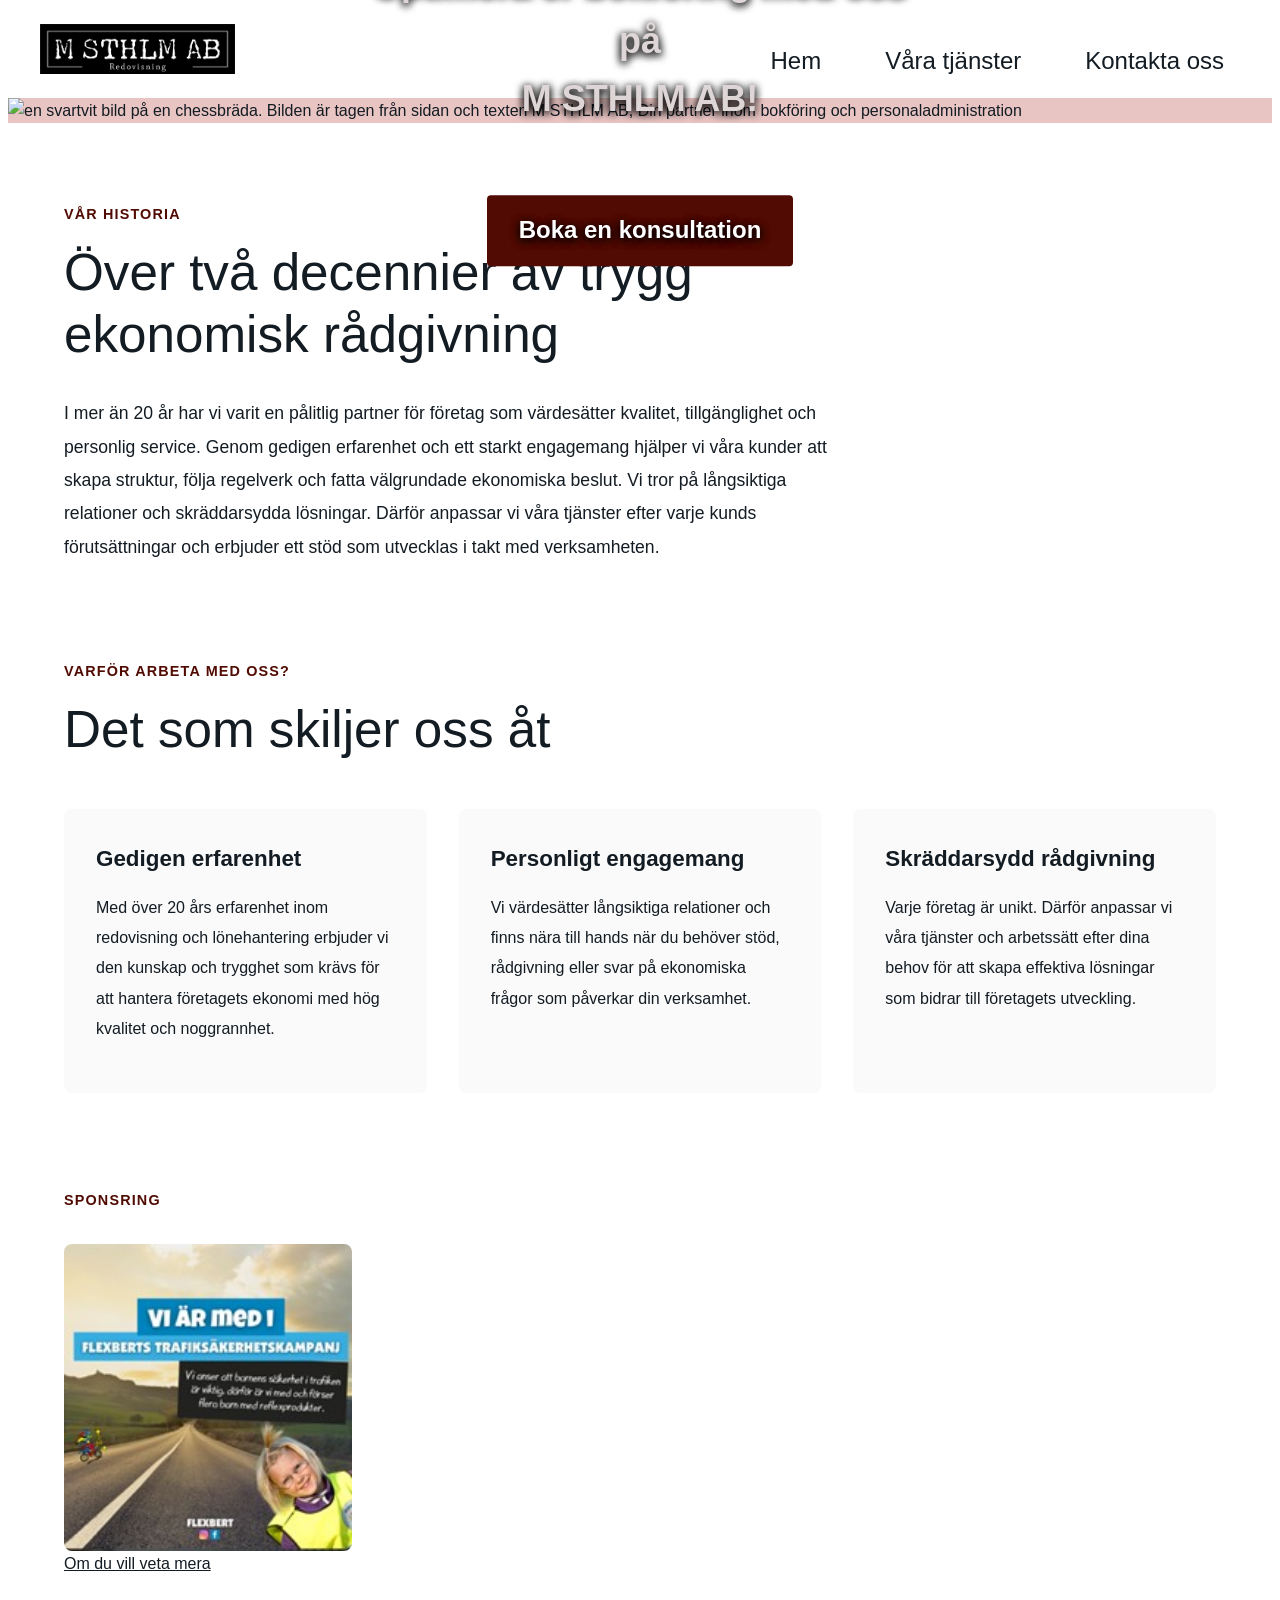
==== index.html @ cb6189c3 "Made all pages and style" ====
<!doctype html>
<html lang="sv">
  <head>
    <meta charset="UTF-8" />
    <meta name="viewport" content="width=device-width, initial-scale=1.0" />
    <link rel="icon" href="./image/logga.png" />
    <title>M STHLM AB - Redovisning</title>
    <link rel="stylesheet" href="styles/style.css" />

    <!-- startsida SEO -->
    <link rel="canonical" href="https://msthlm.se/" src="./image/logga.png" />
    <meta
      name="description"
      content="M STHLM AB din partner inom Redovisning."
    />

    <!-- delning och metadata -->
    <meta
      property="og:title"
      content="M STHLM AB Redovisning – Redovisningbyrå"
    />
    <meta
      property="og:description"
      content="Löpandebokföring, momsrapport, årsredovinsning, skattedeklaration, personaladministration"
    />
    <meta property="og:image" content="https://sthlm.se/image/Home.jpg" />
    <meta property="og:url" content="https://sthlm.se/" />
    <meta property="og:locale" content="sv_SE" />

    <!-- strukturerad data -->
    <script type="application/ld+json">
      {
        "@context": "https://schema.org",
        "@type": "Redovisningbyrå",
        "name": "M STHLM AB Redovisning",
        "url": "https://msthlm.se/",
        "image": "https://msthlm.se/image/logga.png",
        "telephone": "+46704302399",
        "address": { "@type": "PostalAddress", "addressCountry": "SE" }
      }
    </script>
  </head>
  <body>
    <header>
      <a href="index.html"
        ><img
          src="image/logga.png"
          alt="Svart bakgrund med vittext som säger M STHLM AB Redovisning"
      /></a>
      <input type="checkbox" id="menu-toggle" />
      <label for="menu-toggle" class="menu-icon">&#9776;</label>
      <nav class="menu">
        <ul>
          <li><a href="index.html"> Hem </a></li>
          <li><a href="service.html"> Våra tjänster </a></li>

          <li>
            <a href="kontakt.html" class="inline-block font-bold"
              >Kontakta oss</a
            >
          </li>
        </ul>
      </nav>
    </header>
    <main>
      <img
        src="image/Home.jpg"
        alt="en svartvit bild på en chessbräda. Bilden är tagen från sidan och texten M STHLM AB, Din partner inom bokföring och personaladministration"
        class="opacity-70"
      />
      <article class="hero-text">
        <h1>
          Optimera er bokföring med oss på <br />
          M STHLM AB!
        </h1>
        <br />
        <a href="kontakt.html" class="hero-button"> Boka en konsultation </a>
      </article>
    </main>

    <section class="main-sections">
      <section class="about">
        <h2>Vår historia</h2>

        <h3>Över två decennier av trygg ekonomisk rådgivning</h3>

        <p>
          I mer än 20 år har vi varit en pålitlig partner för företag som
          värdesätter kvalitet, tillgänglighet och personlig service. Genom
          gedigen erfarenhet och ett starkt engagemang hjälper vi våra kunder
          att skapa struktur, följa regelverk och fatta välgrundade ekonomiska
          beslut. Vi tror på långsiktiga relationer och skräddarsydda lösningar.
          Därför anpassar vi våra tjänster efter varje kunds förutsättningar och
          erbjuder ett stöd som utvecklas i takt med verksamheten.
        </p>
      </section>

      <section class="strengths">
        <h2>Varför arbeta med oss?</h2>

        <h3>Det som skiljer oss åt</h3>

        <div class="strengths-grid">
          <article>
            <h4>Gedigen erfarenhet</h4>

            <p>
              Med över 20 års erfarenhet inom redovisning och lönehantering
              erbjuder vi den kunskap och trygghet som krävs för att hantera
              företagets ekonomi med hög kvalitet och noggrannhet.
            </p>
          </article>

          <article>
            <h4>Personligt engagemang</h4>

            <p>
              Vi värdesätter långsiktiga relationer och finns nära till hands
              när du behöver stöd, rådgivning eller svar på ekonomiska frågor
              som påverkar din verksamhet.
            </p>
          </article>

          <article>
            <h4>Skräddarsydd rådgivning</h4>

            <p>
              Varje företag är unikt. Därför anpassar vi våra tjänster och
              arbetssätt efter dina behov för att skapa effektiva lösningar som
              bidrar till företagets utveckling.
            </p>
          </article>
        </div>
      </section>

      <section class="sponsring">
        <h2>Sponsring</h2>

        <img
          src="./image/FlexBert.jpg"
          alt="Barn och vuxna cyklar tillsammans under en organiserad cykeltur. Bilden förmedlar trygghet, gemenskap och säker cykling för barn i trafikmiljö."
        />
        <a href="https://www.momenta.se/">Om du vill veta mera</a>
      </section>
    </section>
  </body>
</html>
---- styles/style.css ----
@charset "UTF-8";

body {
  font-family: "Arial", sans-serif;
  background-color: #ffffff;
  color: #131b23;
  line-height: 1.6;
}

* {
  box-sizing: border-box;
}

h1,
h2,
h3,
h4 {
  margin-top: 0;
}

img {
  max-width: 100%;
}

/* HEADER OCH NAVIGATION */
header {
  display: flex;
  align-items: center;
  justify-content: space-between;
  padding: 1rem 2rem;
  background-color: #ffffff;
  position: sticky;
  color: #510b02;
  /* BAS-STYLING: display: flex, background, etc. */
  /* Hamburgarikon - visas endast i mobilvy */
  /* Visa menyn när checkboxen är checkad */
  /* Menylänkar */
  /* Desktopvy */
  /* FUNKTIONALITET: meny-logik, ikon-växling */
}
header img {
  height: 50px;
  width: auto;
}
header #menu-toggle {
  display: none;
}
header .menu-icon {
  display: block;
  font-size: 1.8rem;
}
header .menu {
  list-style: none;
  display: none; /* Dölj som standard på mobil */
  flex-direction: column;
  background-color: #000000;
  width: 150px;
  position: absolute; /* Använd absolut position för att falla ner under headern */
  top: 100%;
  right: 0;
  z-index: 10;
  padding: 0;
}
header .menu ul {
  list-style: none;
  padding: 0;
  margin: 0;
}
header #menu-toggle:checked + .menu-icon + .menu {
  display: flex;
}
header .menu a {
  display: block;
  padding: 10px 15px;
  color: #ffffff;
  text-decoration: none;
}
@media screen and (min-width: 768px) {
  header .menu-icon {
    display: none;
  }
  header .menu {
    display: block; /* Visa menyn */
    position: static; /* Återställ position */
    background: #ffffff;
    width: auto;
    max-height: none;
    padding: 0;
  }
  header .menu ul {
    display: flex;
    flex-direction: row;
    justify-content: flex-end;
    align-items: center;
    margin-left: 1.5rem;
  }
  header .menu li {
    margin-left: 3rem;
    font-size: 1.5rem;
  }
  header .menu a {
    padding: 1rem 1rem 0 0;
    color: #131b23;
  }
  header .menu a:hover {
    color: #510b02;
  }
}
header img {
  max-height: 50px;
}

/* MAIN OCH HERO SEKTION */
main {
  position: relative;
  display: block;
  padding: 0;
  background-color: #e8c5c3;
}
main img {
  width: 100%;
  height: 100%;
  display: block;
  max-height: 500px;
  /* -o-object-fit: cover; */
  object-fit: cover;
  opacity: 1;
}

main .hero-text {
  position: absolute;
  top: 50%;
  left: 50%;
  transform: translate(-50%, -50%);
  color: #ded6d6;
  text-align: center;
  font-size: 1.5rem;
  font-weight: bolder;
  padding: 1.5rem 2rem;
  border-radius: 0.6rem;
  max-width: 600px;
  width: 80%;
  text-shadow:
    0 2px 8px rgba(0, 0, 0, 0.65),
    0 2px 8px rgba(0, 0, 0, 0.65),
    0 2px 8px rgba(0, 0, 0, 0.65);
}
.hero-button {
  display: inline-block;
  background-color: #510b02;
  color: #ffffff;
  text-decoration: none;
  padding: 1rem 2rem;
  border-radius: 4px;
  font-weight: 600;
  transition: 0.3s ease;
}

.hero-button:hover {
  background-color: #6e1208;
}

/* MAIN SECTIONS */

.main-sections {
  max-width: 1200px;
  margin: 0 auto;
  padding: 5rem 1.5rem;
}

.main-sections section {
  margin-bottom: 6rem;
}

.main-sections h2 {
  color: #510b02;
  text-transform: uppercase;
  letter-spacing: 0.08em;
  font-size: 0.9rem;
  margin-bottom: 1rem;
}

.main-sections h3 {
  font-size: clamp(2rem, 4vw, 3.5rem);
  font-weight: 400;
  line-height: 1.2;
  max-width: 700px;
  margin-bottom: 2rem;
}

.main-sections p {
  max-width: 800px;
  font-size: 1.1rem;
  line-height: 1.9;
}

/* STYRKOR */

.strengths-grid {
  display: grid;
  gap: 2rem;
  margin-top: 3rem;
}

.strengths-grid article {
  background: #fafafa;
  padding: 2rem;
  border-radius: 8px;
}

.strengths-grid h4 {
  font-size: 1.4rem;
  margin-bottom: 1rem;
  color: #131b23;
}

.strengths-grid p {
  font-size: 1rem;
}

/* SPONSRING */

.sponsring img {
  display: block;
  width: 25%;
  max-width: 900px;
  margin-top: 2rem;
  border-radius: 8px;
}

.sponsring a {
  font-size: 1rem;
  color: #131b23;
}

/* DESKTOP */

@media screen and (min-width: 768px) {
  .strengths-grid {
    grid-template-columns: repeat(3, 1fr);
  }
}
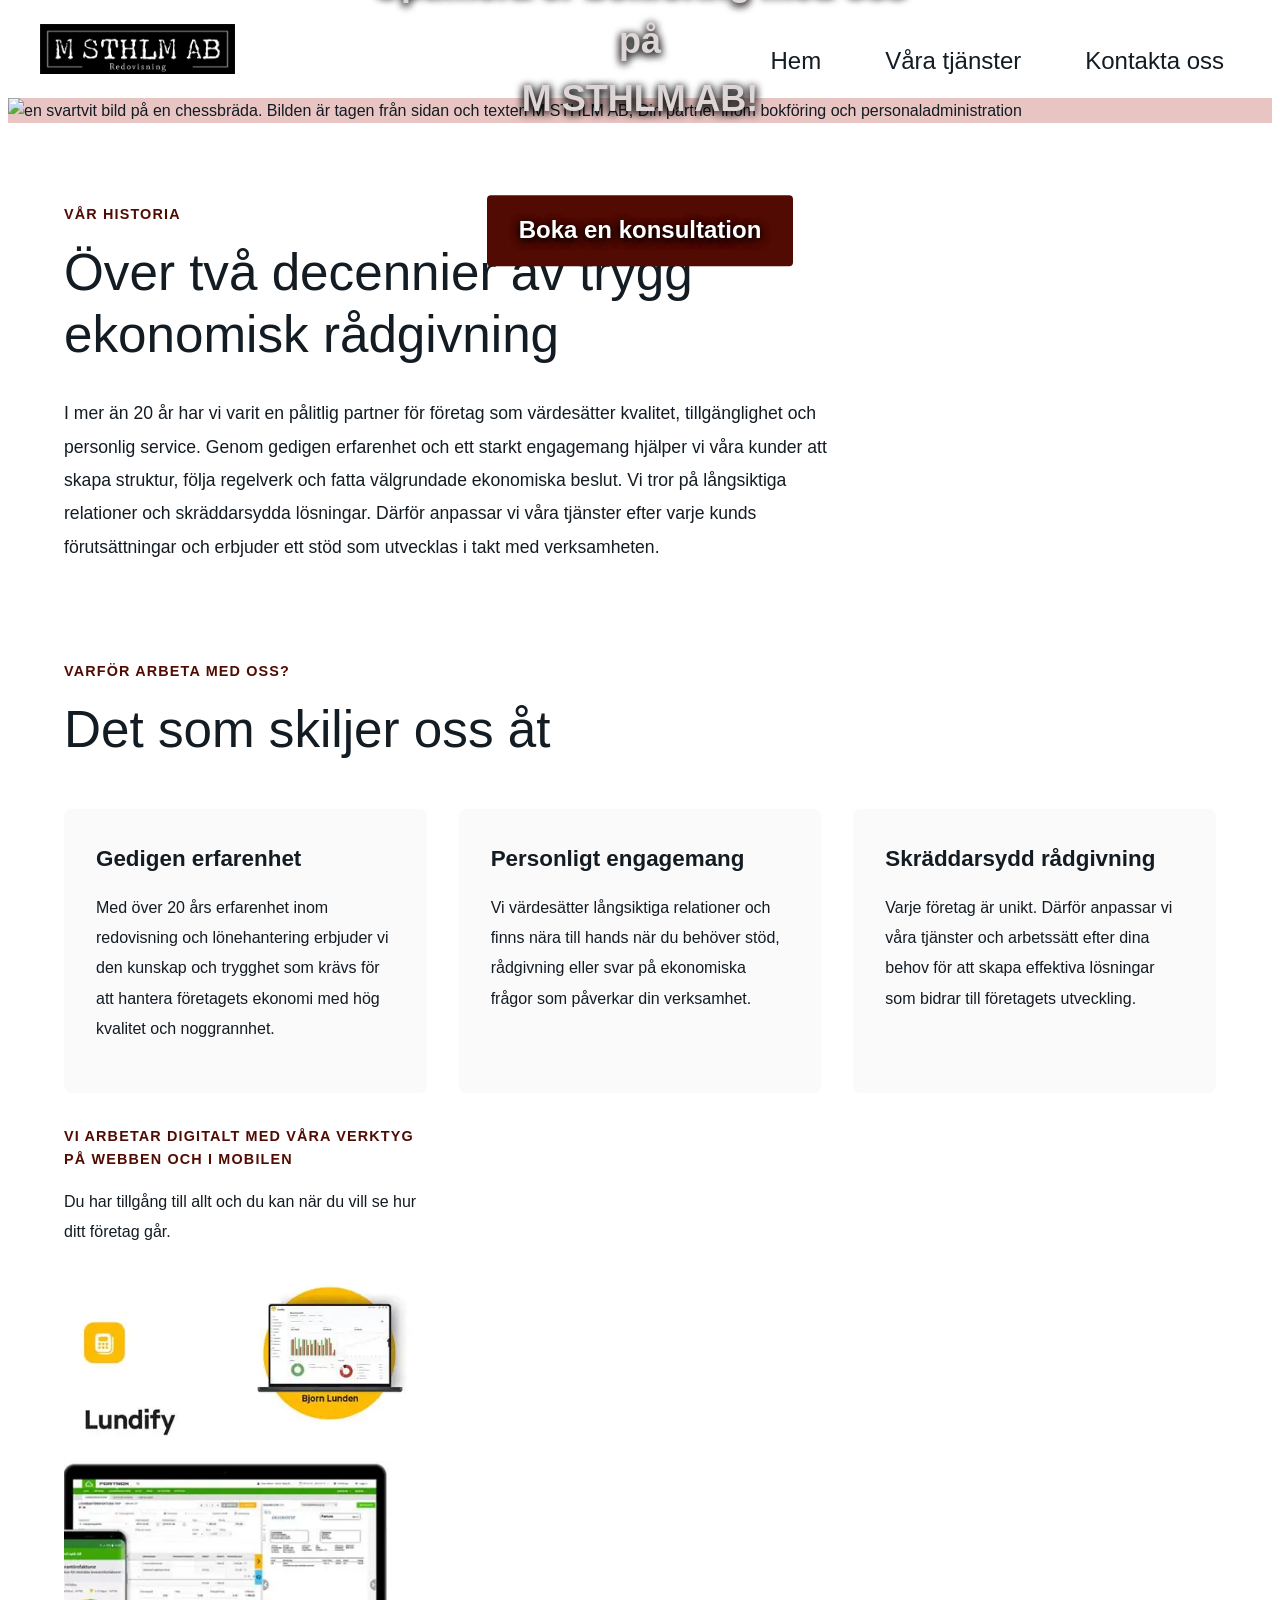
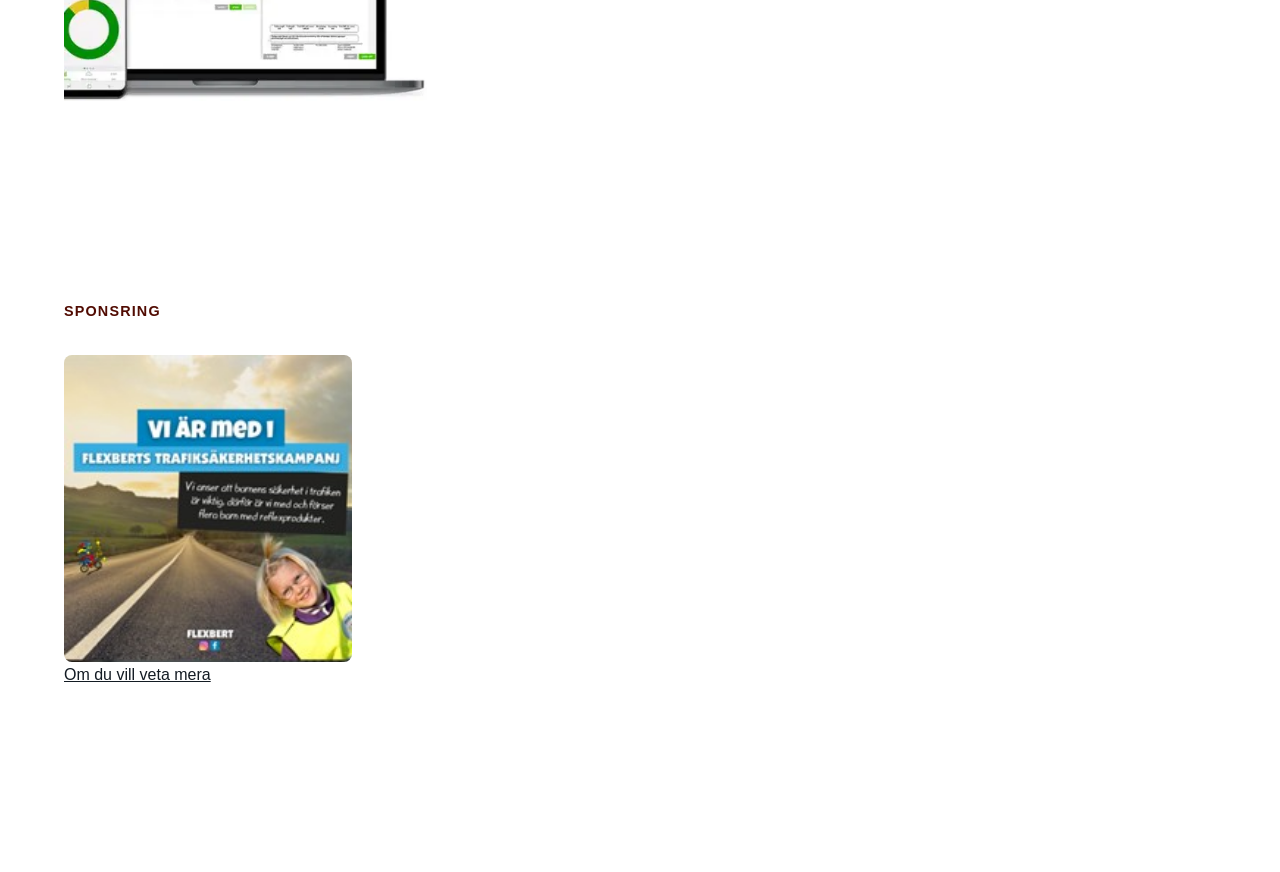
==== commit 50caa0e1: "added new images to put in to service.html." ====
--- a/index.html
+++ b/index.html
@@ -130,6 +130,21 @@
               bidrar till företagets utveckling.
             </p>
           </article>
+           <section class="program">
+        <h2>Vi arbetar digitalt med våra verktyg på webben och i mobilen</h2>
+                    <p>
+              Du har tillgång till allt och du kan när du vill se hur ditt
+              företag går.
+            </p>
+            <img
+              src="./image/Björn.jpg"
+              alt="Barn och vuxna cyklar tillsammans under en organiserad cykeltur. Bilden förmedlar trygghet, gemenskap och säker cykling för barn i trafikmiljö."
+            />
+            <img
+              src="./image/Fortnox.jpg"
+              alt="Barn och vuxna cyklar tillsammans under en organiserad cykeltur. Bilden förmedlar trygghet, gemenskap och säker cykling för barn i trafikmiljö."
+            />
+         
         </div>
       </section>
 
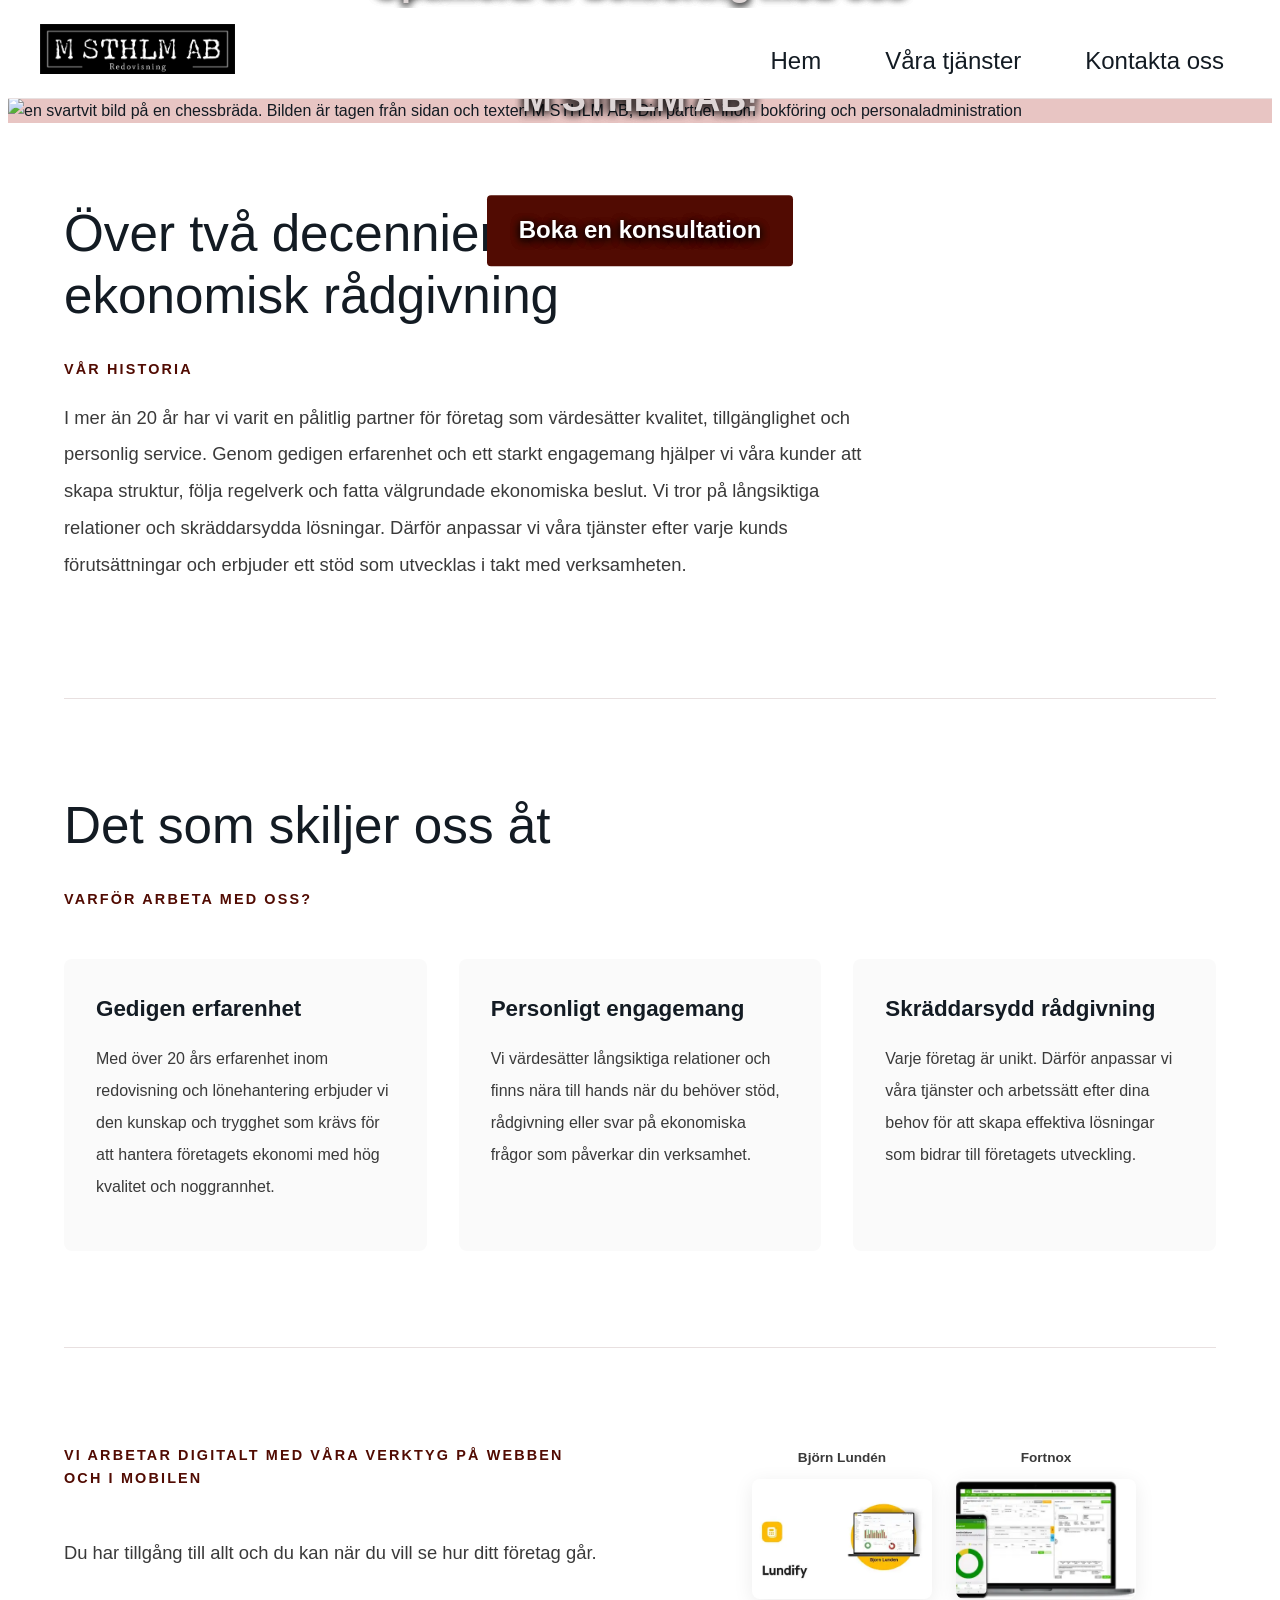
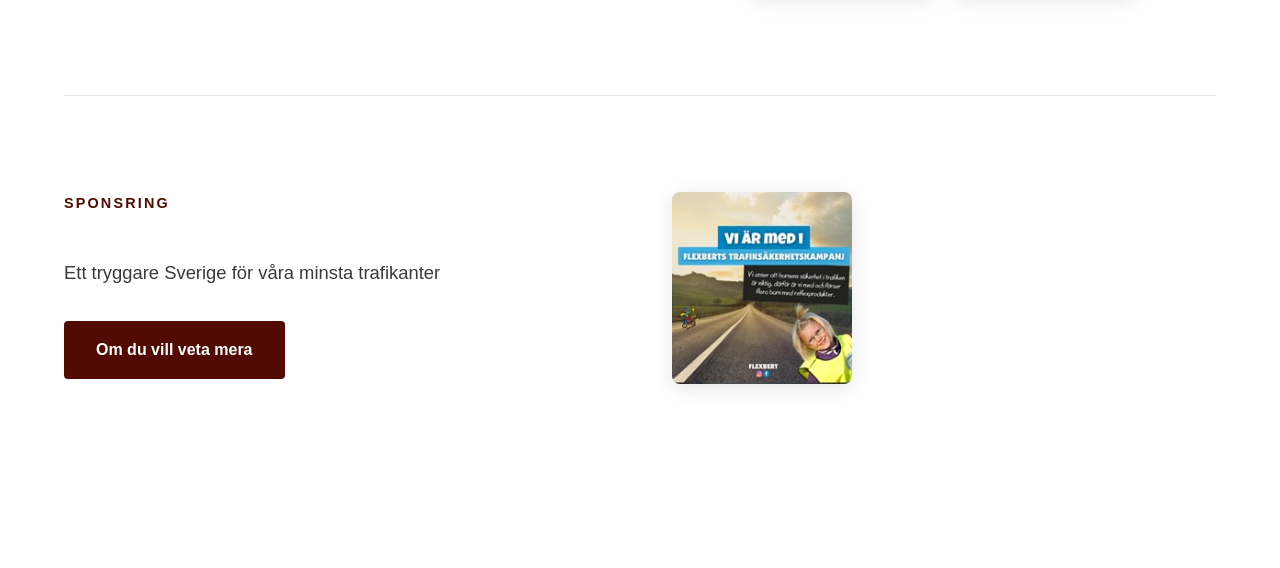
==== commit b0193d61: "made small changes to make the startpage more like services.html" ====
--- a/index.html
+++ b/index.html
@@ -79,10 +79,9 @@
     </main>
 
     <section class="main-sections">
+      <h3>Över två decennier av trygg ekonomisk rådgivning</h3>
       <section class="about">
         <h2>Vår historia</h2>
-
-        <h3>Över två decennier av trygg ekonomisk rådgivning</h3>
 
         <p>
           I mer än 20 år har vi varit en pålitlig partner för företag som
@@ -96,9 +95,9 @@
       </section>
 
       <section class="strengths">
+        <h3>Det som skiljer oss åt</h3>
+
         <h2>Varför arbeta med oss?</h2>
-
-        <h3>Det som skiljer oss åt</h3>
 
         <div class="strengths-grid">
           <article>
@@ -130,32 +129,37 @@
               bidrar till företagets utveckling.
             </p>
           </article>
-           <section class="program">
-        <h2>Vi arbetar digitalt med våra verktyg på webben och i mobilen</h2>
-                    <p>
-              Du har tillgång till allt och du kan när du vill se hur ditt
-              företag går.
-            </p>
-            <img
-              src="./image/Björn.jpg"
-              alt="Barn och vuxna cyklar tillsammans under en organiserad cykeltur. Bilden förmedlar trygghet, gemenskap och säker cykling för barn i trafikmiljö."
-            />
-            <img
-              src="./image/Fortnox.jpg"
-              alt="Barn och vuxna cyklar tillsammans under en organiserad cykeltur. Bilden förmedlar trygghet, gemenskap och säker cykling för barn i trafikmiljö."
-            />
-         
         </div>
       </section>
+      <section class="program">
+        <h2>Vi arbetar digitalt med våra verktyg på webben och i mobilen</h2>
+        <p>
+          Du har tillgång till allt och du kan när du vill se hur ditt företag
+          går.
+        </p>
 
+        <div class="program-logos">
+          <div class="program-logo-item">
+            <p>Björn Lundén</p>
+            <img src="./image/Björn.jpg" alt="..." />
+          </div>
+          <div class="program-logo-item">
+            <p>Fortnox</p>
+            <img src="./image/Fortnox.jpg" alt="..." />
+          </div>
+        </div>
+      </section>
       <section class="sponsring">
         <h2>Sponsring</h2>
+        <p>Ett tryggare Sverige för våra minsta trafikanter</p>
 
         <img
           src="./image/FlexBert.jpg"
           alt="Barn och vuxna cyklar tillsammans under en organiserad cykeltur. Bilden förmedlar trygghet, gemenskap och säker cykling för barn i trafikmiljö."
         />
-        <a href="https://www.momenta.se/">Om du vill veta mera</a>
+        <a href="https://www.momenta.se/" class="hero-button"
+          >Om du vill veta mera</a
+        >
       </section>
     </section>
   </body>
--- a/styles/style.css
+++ b/styles/style.css
@@ -22,7 +22,9 @@
   max-width: 100%;
 }
 
-/* HEADER OCH NAVIGATION */
+/* ===================================
+   HEADER OCH NAVIGATION
+   =================================== */
 header {
   display: flex;
   align-items: center;
@@ -30,63 +32,71 @@
   padding: 1rem 2rem;
   background-color: #ffffff;
   position: sticky;
+  top: 0;
+  z-index: 100;
   color: #510b02;
-  /* BAS-STYLING: display: flex, background, etc. */
-  /* Hamburgarikon - visas endast i mobilvy */
-  /* Visa menyn när checkboxen är checkad */
-  /* Menylänkar */
-  /* Desktopvy */
-  /* FUNKTIONALITET: meny-logik, ikon-växling */
-}
+  box-shadow: 0 1px 0 #e8e0e0;
+}
+
 header img {
   height: 50px;
   width: auto;
-}
+  max-height: 50px;
+}
+
 header #menu-toggle {
   display: none;
 }
+
 header .menu-icon {
   display: block;
   font-size: 1.8rem;
 }
+
 header .menu {
   list-style: none;
-  display: none; /* Dölj som standard på mobil */
+  display: none;
   flex-direction: column;
   background-color: #000000;
   width: 150px;
-  position: absolute; /* Använd absolut position för att falla ner under headern */
+  position: absolute;
   top: 100%;
   right: 0;
   z-index: 10;
   padding: 0;
 }
+
 header .menu ul {
   list-style: none;
   padding: 0;
   margin: 0;
 }
+
 header #menu-toggle:checked + .menu-icon + .menu {
   display: flex;
 }
+
 header .menu a {
   display: block;
   padding: 10px 15px;
   color: #ffffff;
   text-decoration: none;
 }
+
 @media screen and (min-width: 768px) {
   header .menu-icon {
     display: none;
   }
+
   header .menu {
-    display: block; /* Visa menyn */
-    position: static; /* Återställ position */
+    display: block;
+    position: static;
     background: #ffffff;
     width: auto;
     max-height: none;
     padding: 0;
   }
+
   header .menu ul {
     display: flex;
     flex-direction: row;
@@ -94,35 +104,37 @@
     align-items: center;
     margin-left: 1.5rem;
   }
+
   header .menu li {
     margin-left: 3rem;
     font-size: 1.5rem;
   }
+
   header .menu a {
     padding: 1rem 1rem 0 0;
     color: #131b23;
   }
+
   header .menu a:hover {
     color: #510b02;
   }
 }
-header img {
-  max-height: 50px;
-}
-
-/* MAIN OCH HERO SEKTION */
+
+/* ===================================
+   MAIN OCH HERO SEKTION
+   =================================== */
 main {
   position: relative;
   display: block;
   padding: 0;
   background-color: #e8c5c3;
 }
+
 main img {
   width: 100%;
   height: 100%;
   display: block;
   max-height: 500px;
-  /* -o-object-fit: cover; */
   object-fit: cover;
   opacity: 1;
 }
@@ -145,6 +157,7 @@
     0 2px 8px rgba(0, 0, 0, 0.65),
     0 2px 8px rgba(0, 0, 0, 0.65);
 }
+
 .hero-button {
   display: inline-block;
   background-color: #510b02;
@@ -153,15 +166,16 @@
   padding: 1rem 2rem;
   border-radius: 4px;
   font-weight: 600;
-  transition: 0.3s ease;
+  transition: background-color 0.3s ease;
 }
 
 .hero-button:hover {
   background-color: #6e1208;
 }
 
-/* MAIN SECTIONS */
-
+/* ===================================
+   MAIN SECTIONS – gemensam styling
+   =================================== */
 .main-sections {
   max-width: 1200px;
   margin: 0 auto;
@@ -170,13 +184,21 @@
 
 .main-sections section {
   margin-bottom: 6rem;
+  padding-bottom: 6rem;
+  border-bottom: 1px solid #e8e0e0;
+}
+
+.main-sections section:last-child {
+  border-bottom: none;
+  margin-bottom: 0;
 }
 
 .main-sections h2 {
   color: #510b02;
   text-transform: uppercase;
-  letter-spacing: 0.08em;
+  letter-spacing: 0.15em;
   font-size: 0.9rem;
+  font-weight: 600;
   margin-bottom: 1rem;
 }
 
@@ -190,12 +212,14 @@
 
 .main-sections p {
   max-width: 800px;
-  font-size: 1.1rem;
-  line-height: 1.9;
-}
-
-/* STYRKOR */
-
+  font-size: 1.15rem;
+  line-height: 2;
+  color: #3a3a3a;
+}
+
+/* ===================================
+   STYRKOR
+   =================================== */
 .strengths-grid {
   display: grid;
   gap: 2rem;
@@ -218,25 +242,135 @@
   font-size: 1rem;
 }
 
-/* SPONSRING */
-
-.sponsring img {
-  display: block;
-  width: 25%;
-  max-width: 900px;
-  margin-top: 2rem;
-  border-radius: 8px;
-}
-
-.sponsring a {
-  font-size: 1rem;
-  color: #131b23;
-}
-
-/* DESKTOP */
-
 @media screen and (min-width: 768px) {
   .strengths-grid {
     grid-template-columns: repeat(3, 1fr);
   }
 }
+
+/* ===================================
+   PROGRAM
+   =================================== */
+.program {
+  display: grid;
+  grid-template-columns: 1fr 1fr;
+  grid-template-rows: auto auto;
+  column-gap: 4rem;
+  align-items: start;
+}
+
+.program h2 {
+  grid-column: 1;
+  grid-row: 1;
+  margin-bottom: 1rem;
+}
+
+.program p {
+  grid-column: 1;
+  grid-row: 2;
+}
+
+.program-logos {
+  grid-column: 2;
+  grid-row: 1 / 3;
+  display: flex;
+  flex-direction: row;
+  gap: 1.5rem;
+  align-items: center;
+  justify-content: center;
+}
+
+.program-logos img {
+  width: 180px;
+  height: 120px;
+  object-fit: contain;
+  border-radius: 8px;
+  box-shadow: 0 4px 20px rgba(0, 0, 0, 0.08);
+}
+.program-logo-item {
+  display: flex;
+  flex-direction: column;
+  align-items: center;
+  gap: 0.5rem;
+}
+
+.program-logo-item p {
+  font-size: 0.85rem;
+  color: #3a3a3a;
+  margin: 0;
+  text-align: center;
+  font-weight: bolder;
+}
+
+@media screen and (max-width: 767px) {
+  .program {
+    grid-template-columns: 1fr;
+  }
+
+  .program-logos {
+    grid-column: 1;
+    grid-row: 3;
+    justify-content: flex-start;
+    margin-top: 1.5rem;
+  }
+}
+
+/* ===================================
+   SPONSRING
+   =================================== */
+.sponsring {
+  display: grid;
+  grid-template-columns: 1fr 1fr;
+  grid-template-rows: auto auto auto;
+  column-gap: 4rem;
+  align-items: start;
+}
+
+.sponsring h2 {
+  grid-column: 1;
+  grid-row: 1;
+  margin-bottom: 1rem;
+}
+
+.sponsring p {
+  grid-column: 1;
+  grid-row: 2;
+  margin-bottom: 1.5rem;
+}
+
+.sponsring a {
+  grid-column: 1;
+  grid-row: 3;
+  font-size: 1rem;
+  color: #ffffff;
+}
+.sponsring a.hero-button {
+  grid-column: 1;
+  grid-row: 3;
+  align-self: start;
+  display: inline-block;
+  width: fit-content;
+}
+.sponsring img {
+  grid-column: 2;
+  grid-row: 1 / 4;
+  width: 180px;
+  height: auto;
+  object-fit: contain;
+  border-radius: 8px;
+  box-shadow: 0 4px 20px rgba(0, 0, 0, 0.1);
+  align-self: start;
+}
+
+@media screen and (max-width: 767px) {
+  .sponsring {
+    grid-template-columns: 1fr;
+  }
+
+  .sponsring img {
+    grid-column: 1;
+    grid-row: 4;
+    margin-top: 1.5rem;
+    max-width: 100%;
+  }
+}
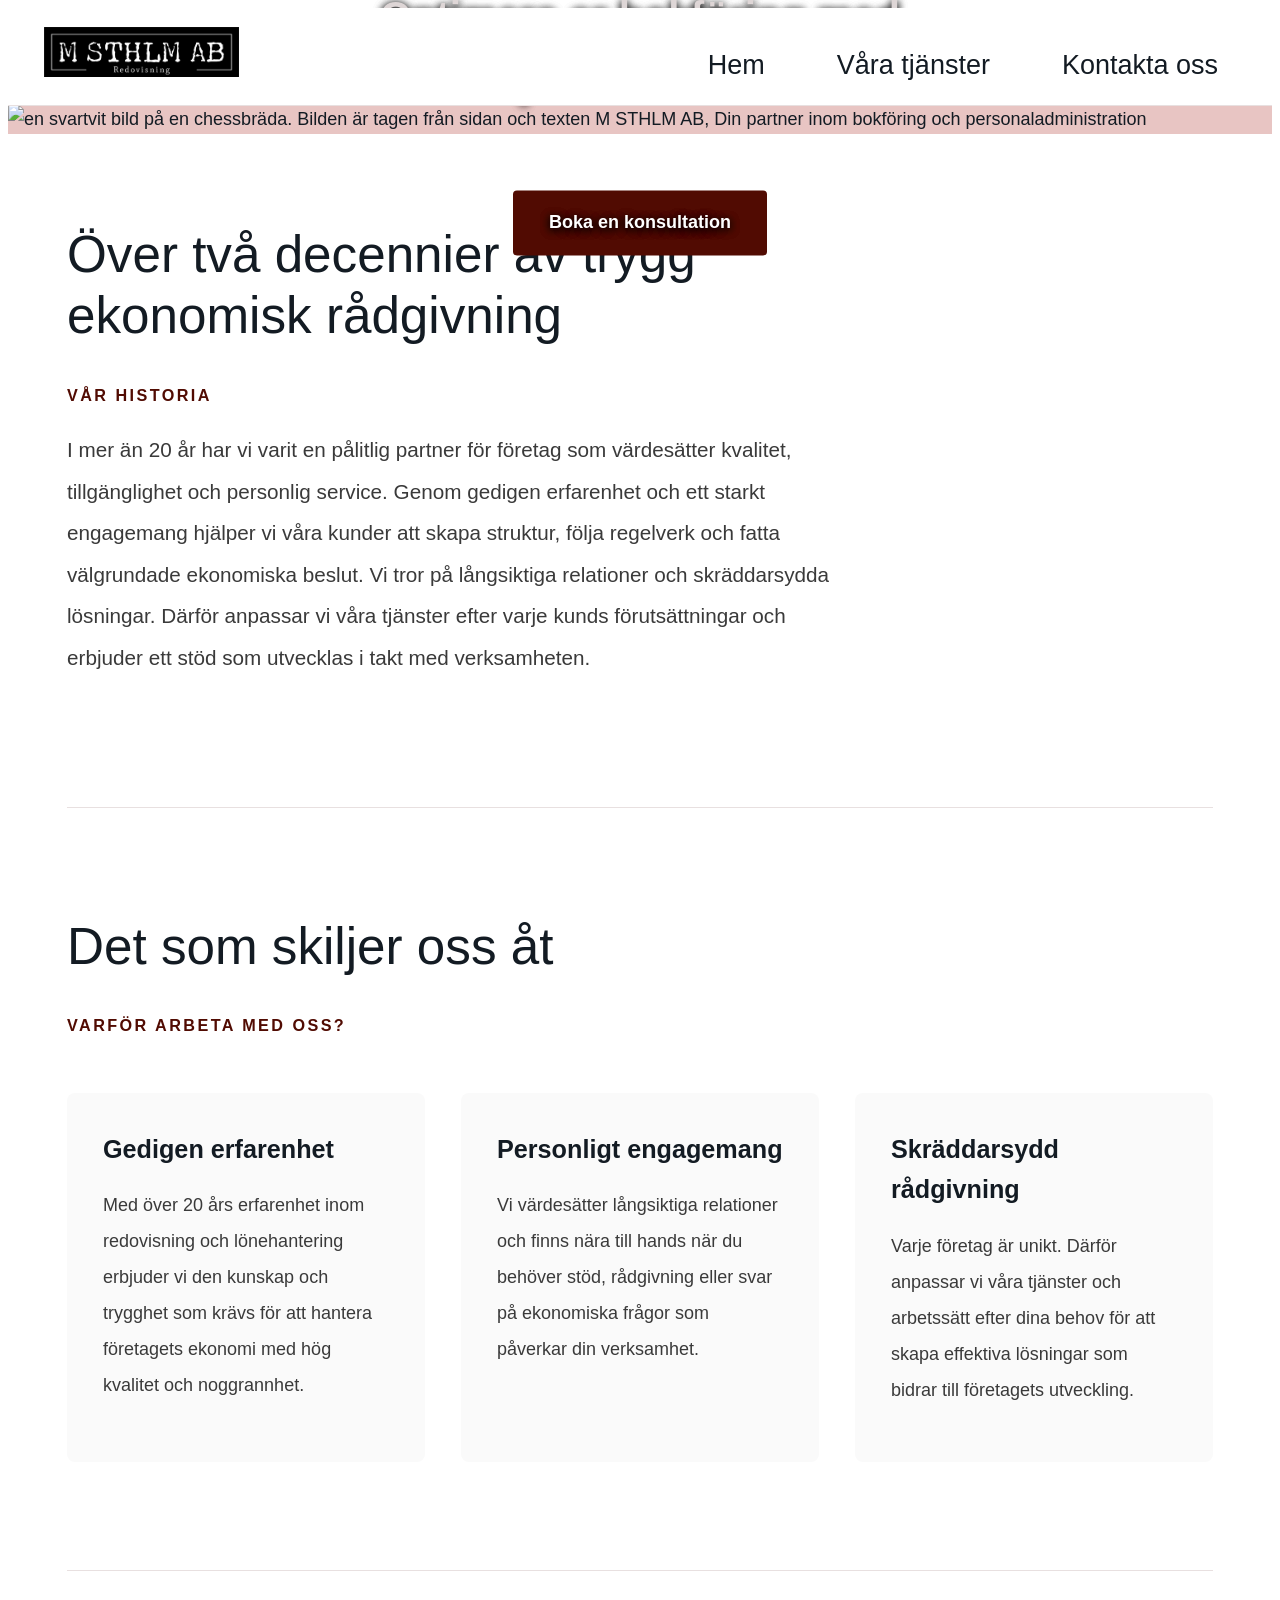
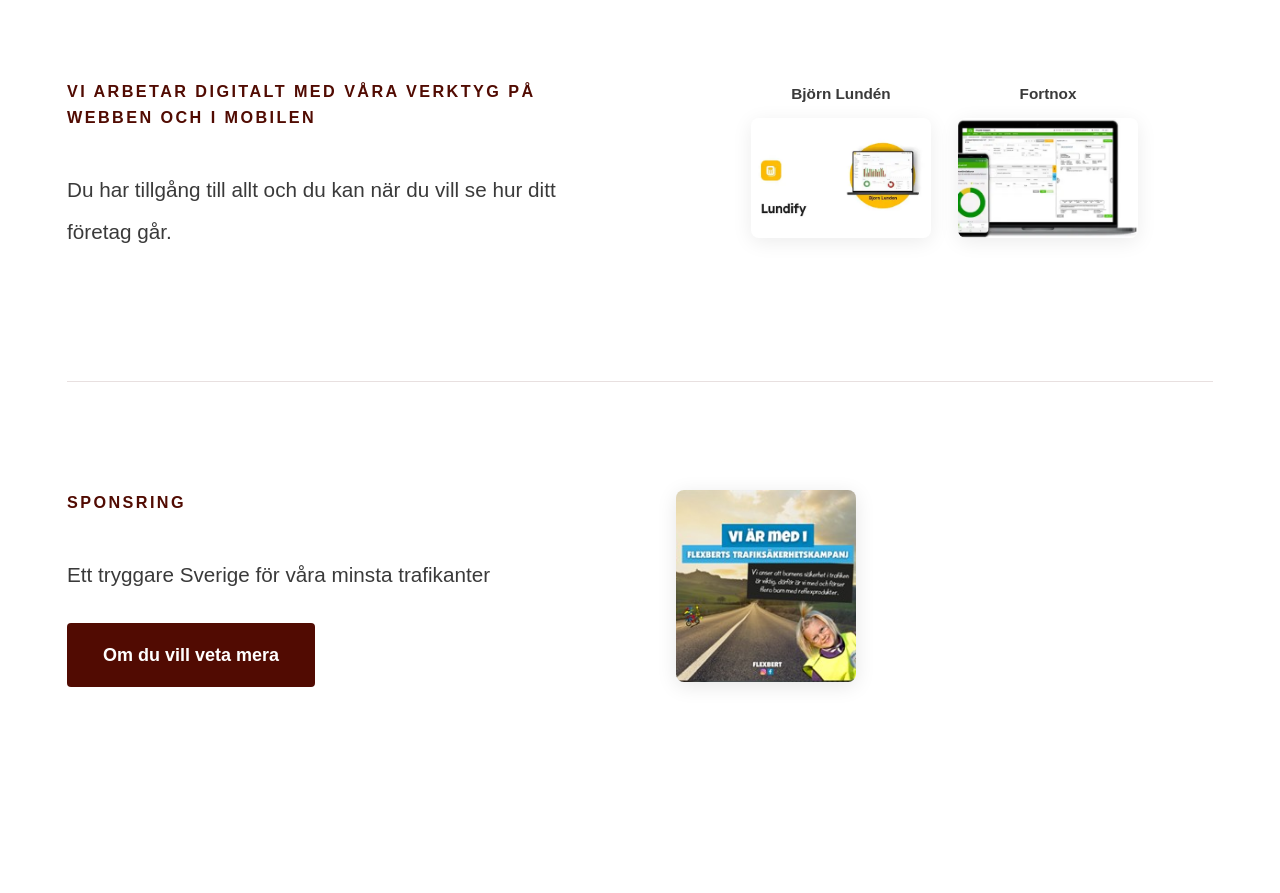
==== commit d2976b46: "Change so that the companyname in the hero-section always stay the same. Made the hero-text clamp to" ====
--- a/index.html
+++ b/index.html
@@ -70,8 +70,8 @@
       />
       <article class="hero-text">
         <h1>
-          Optimera er bokföring med oss på <br />
-          M STHLM AB!
+          Optimera er bokföring med oss på
+          <span class="nowrap">M STHLM AB!</span>
         </h1>
         <br />
         <a href="kontakt.html" class="hero-button"> Boka en konsultation </a>
--- a/styles/style.css
+++ b/styles/style.css
@@ -20,6 +20,9 @@
 
 img {
   max-width: 100%;
+}
+html {
+  font-size: clamp(14px, 2vw, 18px);
 }
 
 /* ===================================
@@ -138,6 +141,9 @@
   object-fit: cover;
   opacity: 1;
 }
+.nowrap {
+  white-space: nowrap;
+}
 
 main .hero-text {
   position: absolute;
@@ -146,12 +152,12 @@
   transform: translate(-50%, -50%);
   color: #ded6d6;
   text-align: center;
-  font-size: 1.5rem;
+  font-size: clamp(0.9rem, 3.5vw, 1.5rem); /* ← skalas med skärmbredden */
   font-weight: bolder;
-  padding: 1.5rem 2rem;
+  padding: 1rem 1.2rem;
   border-radius: 0.6rem;
   max-width: 600px;
-  width: 80%;
+  width: 88%;
   text-shadow:
     0 2px 8px rgba(0, 0, 0, 0.65),
     0 2px 8px rgba(0, 0, 0, 0.65),
@@ -163,8 +169,9 @@
   background-color: #510b02;
   color: #ffffff;
   text-decoration: none;
-  padding: 1rem 2rem;
+  padding: clamp(0.5rem, 2vw, 1rem) clamp(1rem, 4vw, 2rem); /* ← responsiv padding */
   border-radius: 4px;
+  font-size: clamp(0.8rem, 2.5vw, 1rem); /* ← knapptext skalas också */
   font-weight: 600;
   transition: background-color 0.3s ease;
 }
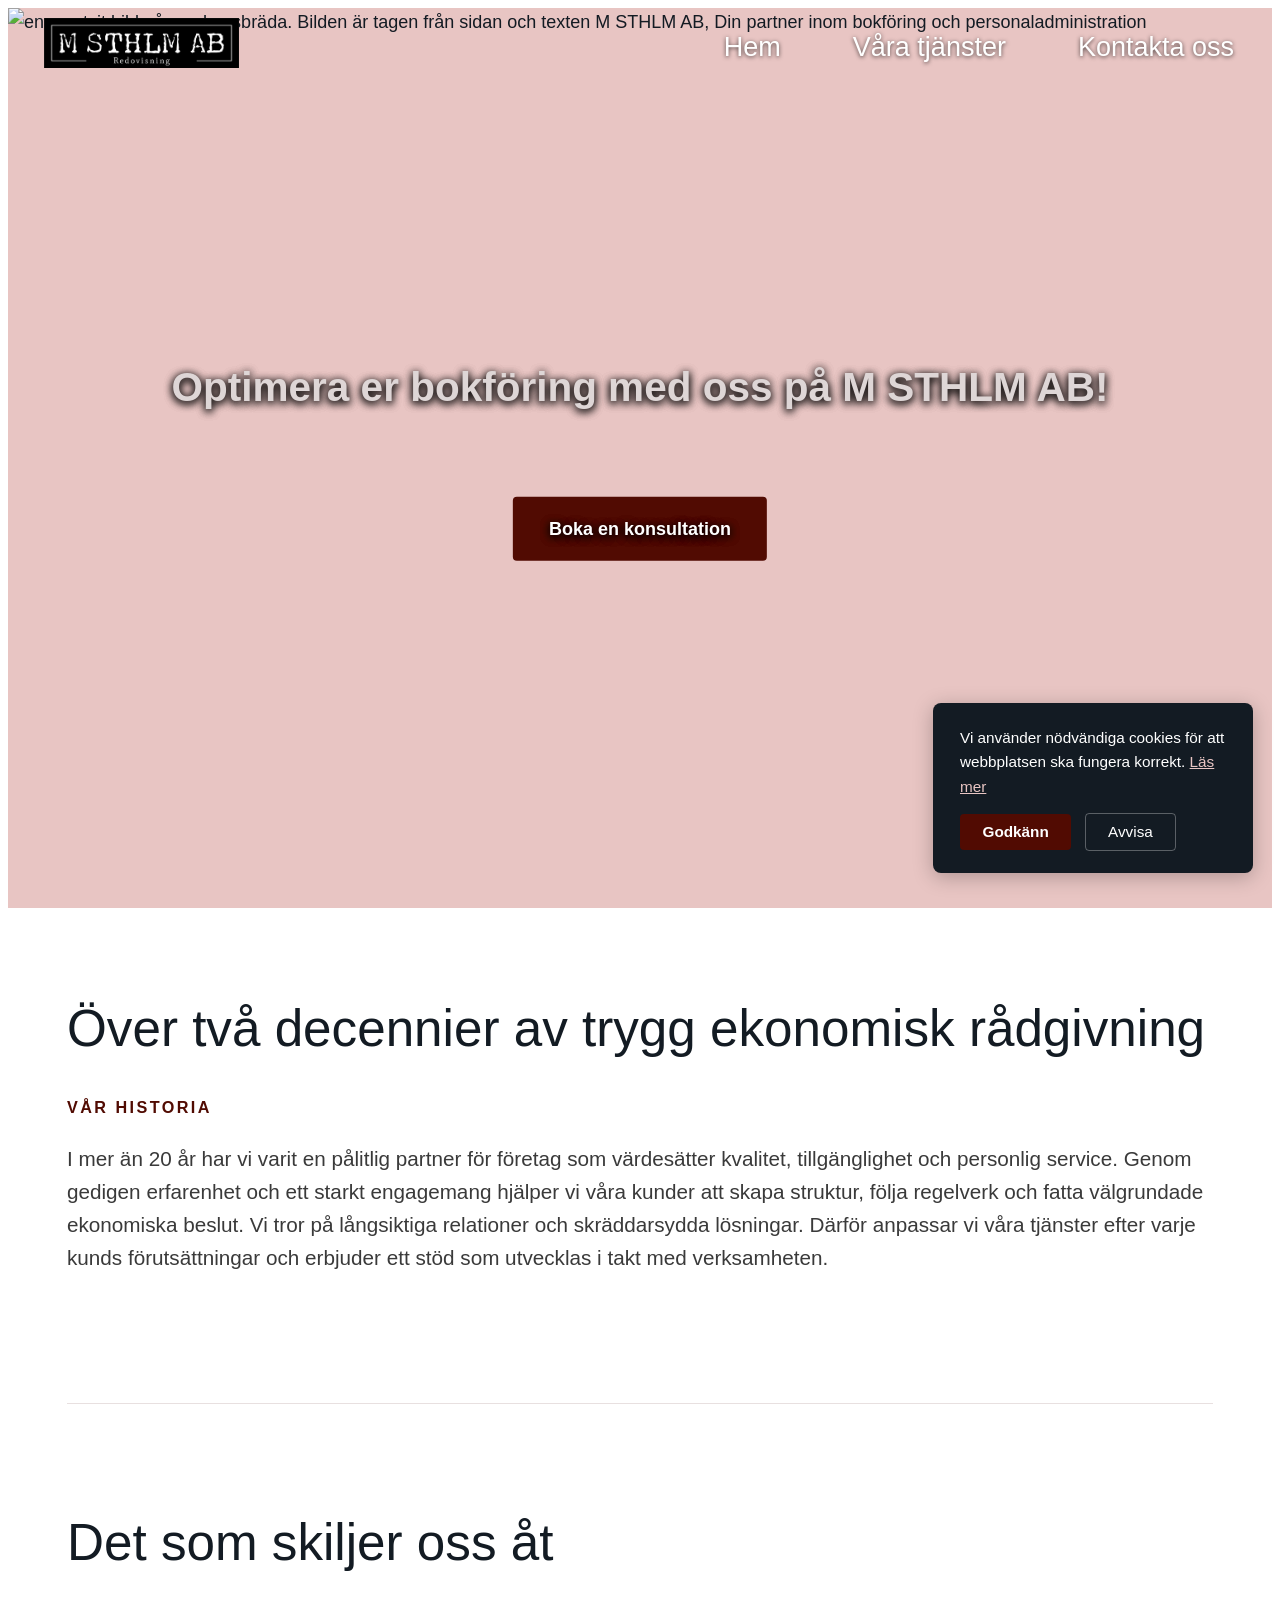
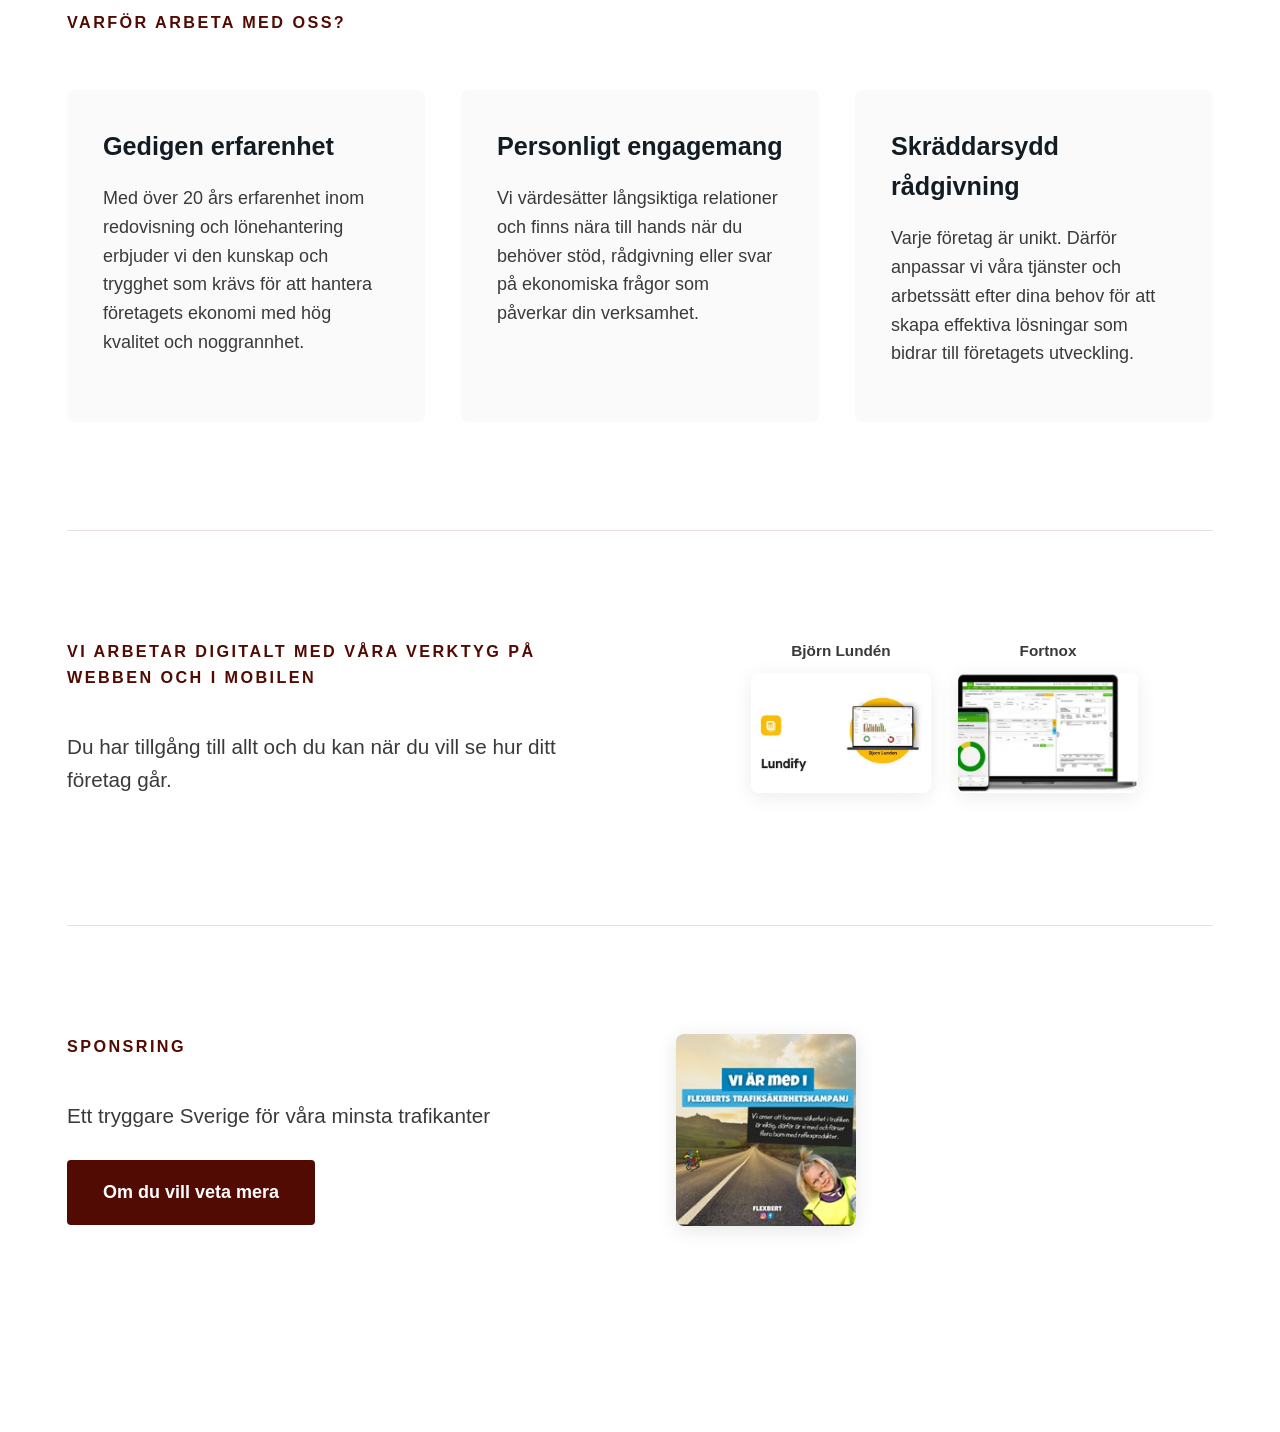
==== commit c1e3670e: "Made Integretypolicy and cookies pages. worked with herosection and did the navbar nicer." ====
--- a/index.html
+++ b/index.html
@@ -162,5 +162,88 @@
         >
       </section>
     </section>
+    <script>
+      const header = document.querySelector("header");
+      window.addEventListener("scroll", () => {
+        header.classList.toggle("scrolled", window.scrollY > 80);
+      });
+    </script>
+    <!-- Cookie-banner -->
+    <div
+      id="cookie-banner"
+      style="
+        display: none;
+        position: fixed;
+        bottom: 1.5rem;
+        right: 1.5rem;
+        max-width: 320px;
+        background: #131b23;
+        color: #fff;
+        padding: 1.25rem 1.5rem;
+        border-radius: 8px;
+        box-shadow: 0 4px 20px rgba(0, 0, 0, 0.25);
+        z-index: 9999;
+        font-size: 0.85rem;
+        line-height: 1.6;
+      "
+    >
+      <p style="margin: 0 0 0.75rem">
+        Vi använder nödvändiga cookies för att webbplatsen ska fungera korrekt.
+        <a href="cookies.html" target="_blank" style="color: #e8c5c3"
+          >Läs mer</a
+        >
+      </p>
+      <button
+        onclick="acceptCookies()"
+        style="
+          background: #510b02;
+          color: #fff;
+          border: none;
+          padding: 0.5rem 1.25rem;
+          border-radius: 4px;
+          cursor: pointer;
+          font-size: 0.85rem;
+          font-weight: 600;
+          margin-right: 0.5rem;
+        "
+      >
+        Godkänn
+      </button>
+      <button
+        onclick="declineCookies()"
+        style="
+          background: transparent;
+          color: #fff;
+          border: 1px solid rgba(255, 255, 255, 0.3);
+          padding: 0.5rem 1.25rem;
+          border-radius: 4px;
+          cursor: pointer;
+          font-size: 0.85rem;
+        "
+      >
+        Avvisa
+      </button>
+    </div>
+
+    <script>
+      function showBanner() {
+        const consent = localStorage.getItem("cookieConsent");
+        if (!consent) {
+          document.getElementById("cookie-banner").style.display = "block";
+        }
+      }
+
+      function acceptCookies() {
+        localStorage.setItem("cookieConsent", "accepted");
+        document.getElementById("cookie-banner").style.display = "none";
+      }
+
+      function declineCookies() {
+        localStorage.setItem("cookieConsent", "declined");
+        document.getElementById("cookie-banner").style.display = "none";
+      }
+
+      window.addEventListener("load", showBanner);
+    </script>
   </body>
 </html>
--- a/styles/style.css
+++ b/styles/style.css
@@ -1,4 +1,8 @@
 @charset "UTF-8";
+html {
+  scroll-behavior: smooth;
+  font-size: clamp(14px, 2vw, 18px);
+}
 
 body {
   font-family: "Arial", sans-serif;
@@ -18,13 +22,6 @@
   margin-top: 0;
 }
 
-img {
-  max-width: 100%;
-}
-html {
-  font-size: clamp(14px, 2vw, 18px);
-}
-
 /* ===================================
    HEADER OCH NAVIGATION
    =================================== */
@@ -33,18 +30,29 @@
   align-items: center;
   justify-content: space-between;
   padding: 1rem 2rem;
-  background-color: #ffffff;
-  position: sticky;
+  background: transparent;
+  position: fixed;
   top: 0;
+  width: 100%;
   z-index: 100;
   color: #510b02;
-  box-shadow: 0 1px 0 #e8e0e0;
-}
-
+  box-shadow: none;
+  transition:
+    background 0.3s ease,
+    box-shadow 0.3s ease;
+}
+header.scrolled {
+  background: #f3f3f3;
+  box-shadow: 0 2px 8px rgba(0, 0, 0, 0.15);
+}
 header img {
   height: 50px;
   width: auto;
   max-height: 50px;
+  background: white;
+}
+header.scrolled img {
+  filter: none;
 }
 
 header #menu-toggle {
@@ -60,7 +68,7 @@
   list-style: none;
   display: none;
   flex-direction: column;
-  background-color: #000000;
+  background: transparent;
   width: 150px;
   position: absolute;
   top: 100%;
@@ -73,6 +81,7 @@
   list-style: none;
   padding: 0;
   margin: 0;
+  background: transparent;
 }
 
 header #menu-toggle:checked + .menu-icon + .menu {
@@ -80,10 +89,15 @@
 }
 
 header .menu a {
-  display: block;
-  padding: 10px 15px;
-  color: #ffffff;
-  text-decoration: none;
+  color: #fff;
+  text-shadow:
+    0 1px 4px rgba(0, 0, 0, 0.7),
+    0 1px 4px rgba(0, 0, 0, 0.7);
+}
+
+header.scrolled .menu a {
+  color: #131b23;
+  text-shadow: none;
 }
 
 @media screen and (min-width: 768px) {
@@ -94,7 +108,7 @@
   header .menu {
     display: block;
     position: static;
-    background: #ffffff;
+    background: transparent;
     width: auto;
     max-height: none;
     padding: 0;
@@ -115,11 +129,17 @@
 
   header .menu a {
     padding: 1rem 1rem 0 0;
+    color: white;
+    text-shadow: 0 1px 4px rgba(0, 0, 0, 0.7);
+    text-decoration: none;
+  }
+
+  header .menu a:hover {
+    text-decoration: underline;
+  }
+  header.scrolled .menu a {
     color: #131b23;
-  }
-
-  header .menu a:hover {
-    color: #510b02;
+    text-shadow: none;
   }
 }
 
@@ -129,15 +149,16 @@
 main {
   position: relative;
   display: block;
-  padding: 0;
+  padding-top: 0;
   background-color: #e8c5c3;
 }
 
 main img {
+  z-index: 1;
   width: 100%;
-  height: 100%;
+  height: 100vh;
   display: block;
-  max-height: 500px;
+  /* max-height: 500px; */
   object-fit: cover;
   opacity: 1;
 }
@@ -156,7 +177,7 @@
   font-weight: bolder;
   padding: 1rem 1.2rem;
   border-radius: 0.6rem;
-  max-width: 600px;
+  max-width: 600vh;
   width: 88%;
   text-shadow:
     0 2px 8px rgba(0, 0, 0, 0.65),
@@ -213,14 +234,14 @@
   font-size: clamp(2rem, 4vw, 3.5rem);
   font-weight: 400;
   line-height: 1.2;
-  max-width: 700px;
+  max-width: 800vh;
   margin-bottom: 2rem;
 }
 
 .main-sections p {
-  max-width: 800px;
+  max-width: 800vh;
   font-size: 1.15rem;
-  line-height: 2;
+  /* line-height: 2; */
   color: #3a3a3a;
 }
 
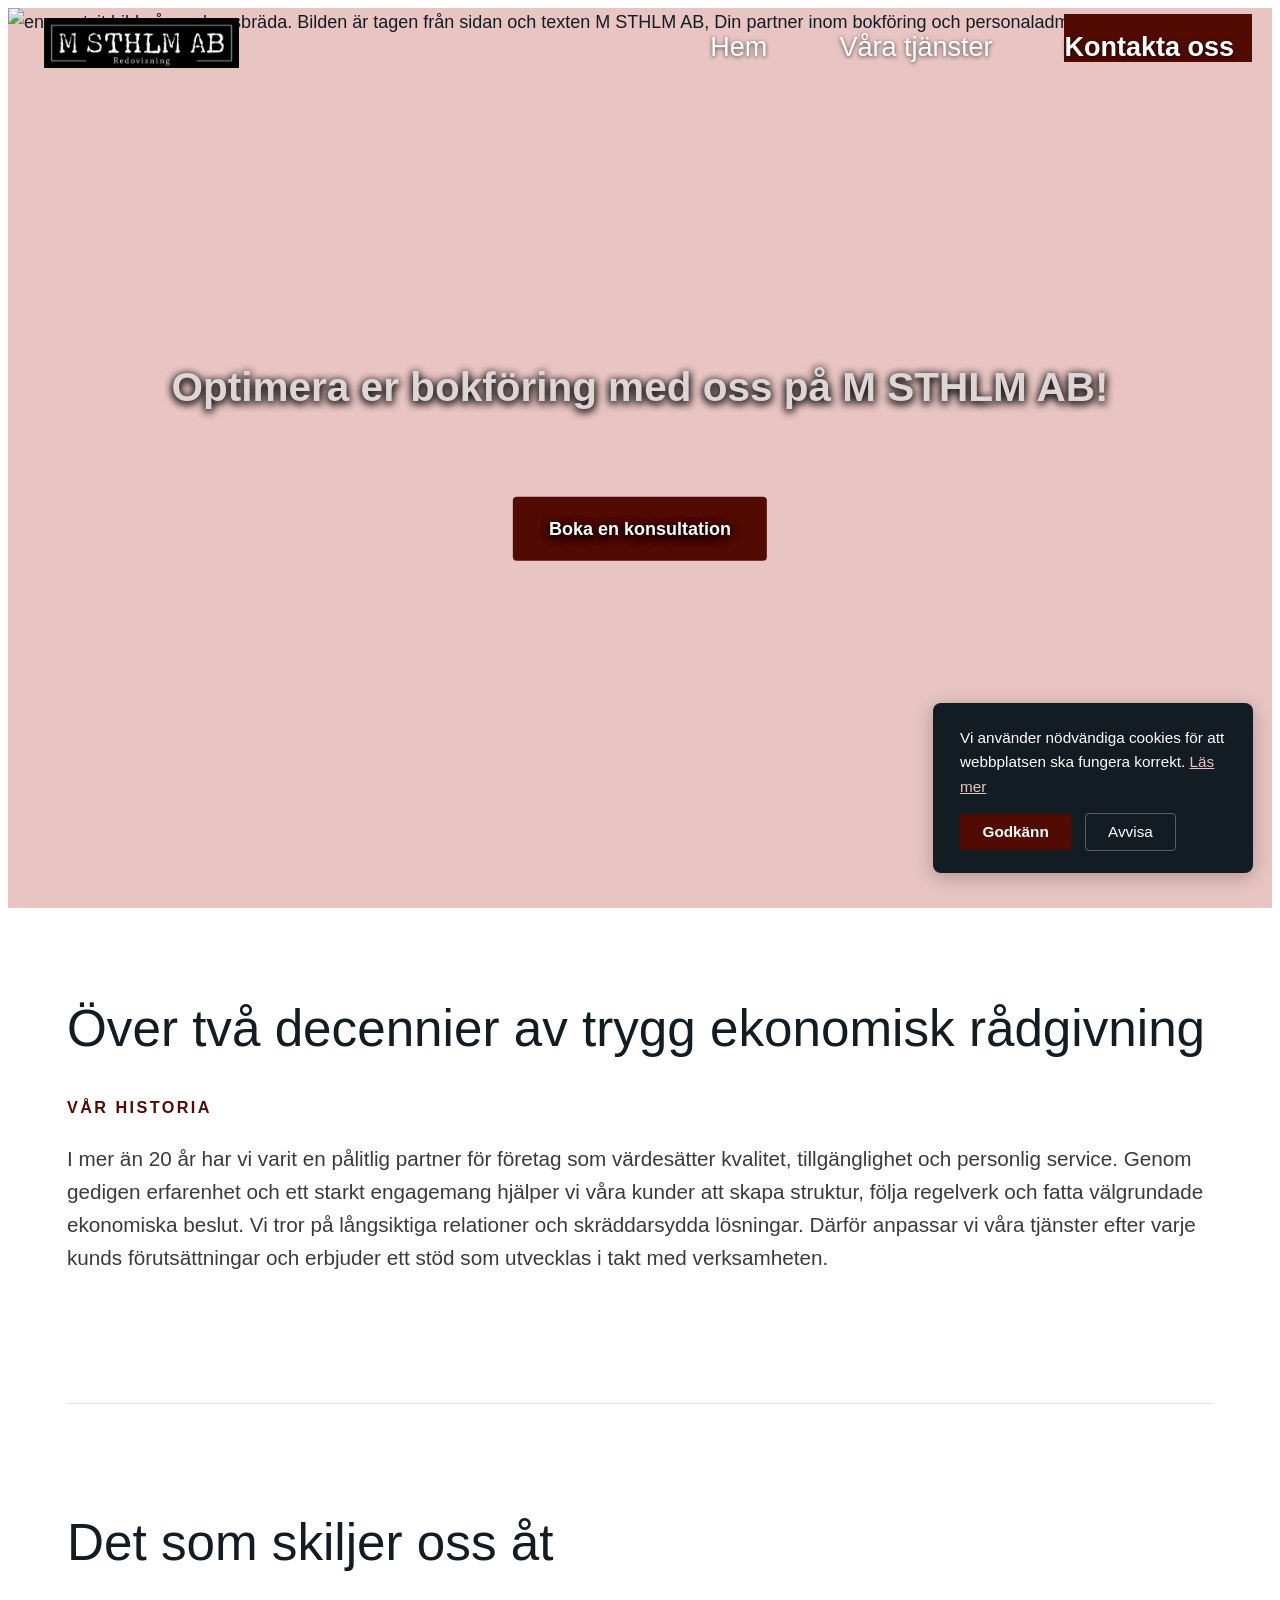
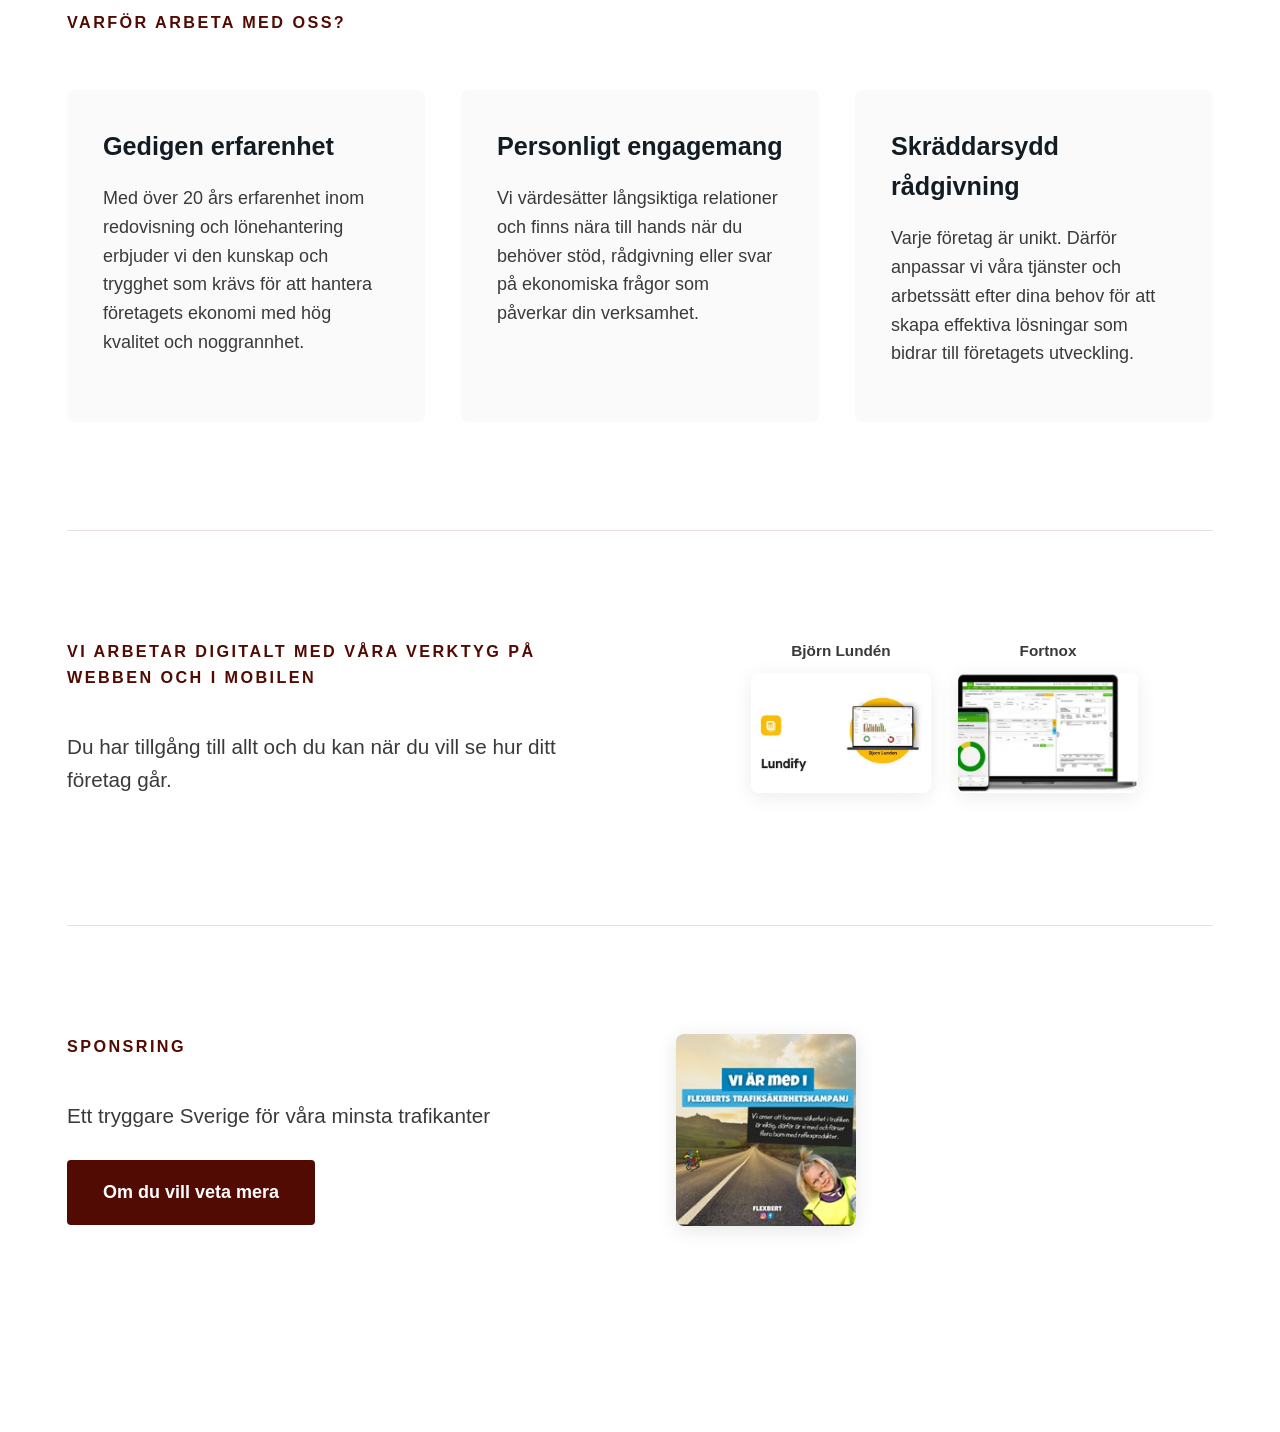
==== commit 8cbc07db: "updated navbar with cta-button" ====
--- a/index.html
+++ b/index.html
@@ -4,39 +4,46 @@
     <meta charset="UTF-8" />
     <meta name="viewport" content="width=device-width, initial-scale=1.0" />
     <link rel="icon" href="./image/logga.png" />
-    <title>M STHLM AB - Redovisning</title>
+    <title>
+      M STHLM AB – Redovisningsbyrå i Mälardalen | Bokföring & Lönehantering
+    </title>
     <link rel="stylesheet" href="styles/style.css" />
 
     <!-- startsida SEO -->
-    <link rel="canonical" href="https://msthlm.se/" src="./image/logga.png" />
+    <link rel="canonical" href="https://msthlm.se/" />
     <meta
       name="description"
-      content="M STHLM AB din partner inom Redovisning."
+      content="M STHLM AB är din pålitliga redovisningsbyrå i Nykvarn, Södertälje, Strängnäs, Mariefred, Eskilstuna med över 20 års erfarenhet. Vi hjälper företag med bokföring, lönehantering och skattedeklaration."
     />
 
     <!-- delning och metadata -->
     <meta
       property="og:title"
-      content="M STHLM AB Redovisning – Redovisningbyrå"
+      content="M STHLM AB – Redovisningsbyrå i Mälardalen"
     />
     <meta
       property="og:description"
-      content="Löpandebokföring, momsrapport, årsredovinsning, skattedeklaration, personaladministration"
+      content="Löpande bokföring, momsrapport, årsredovisning, skattedeklaration och personaladministration."
     />
-    <meta property="og:image" content="https://sthlm.se/image/Home.jpg" />
-    <meta property="og:url" content="https://sthlm.se/" />
+    <meta property="og:image" content="https://msthlm.se/image/Home.jpg" />
+    <meta property="og:url" content="https://msthlm.se/" />
+    <meta property="og:type" content="website" />
     <meta property="og:locale" content="sv_SE" />
 
     <!-- strukturerad data -->
     <script type="application/ld+json">
       {
         "@context": "https://schema.org",
-        "@type": "Redovisningbyrå",
+        "@type": "AccountingService",
         "name": "M STHLM AB Redovisning",
         "url": "https://msthlm.se/",
         "image": "https://msthlm.se/image/logga.png",
         "telephone": "+46704302399",
-        "address": { "@type": "PostalAddress", "addressCountry": "SE" }
+        "address": {
+          "@type": "PostalAddress",
+          "addressCountry": "SE",
+          "addressRegion": "Mälardalen"
+        }
       }
     </script>
   </head>
@@ -55,9 +62,7 @@
           <li><a href="service.html"> Våra tjänster </a></li>
 
           <li>
-            <a href="kontakt.html" class="inline-block font-bold"
-              >Kontakta oss</a
-            >
+            <a href="kontakt.html" class="cta-button">Kontakta oss</a>
           </li>
         </ul>
       </nav>
@@ -141,11 +146,17 @@
         <div class="program-logos">
           <div class="program-logo-item">
             <p>Björn Lundén</p>
-            <img src="./image/Björn.jpg" alt="..." />
+            <img
+              src="./image/Björn.jpg"
+              alt="Björn Lundén – redovisningsprogram"
+            />
           </div>
           <div class="program-logo-item">
             <p>Fortnox</p>
-            <img src="./image/Fortnox.jpg" alt="..." />
+            <img
+              src="./image/Fortnox.jpg"
+              alt="Fortnox – molnbaserat affärssystem"
+            />
           </div>
         </div>
       </section>
--- a/styles/style.css
+++ b/styles/style.css
@@ -42,7 +42,7 @@
     box-shadow 0.3s ease;
 }
 header.scrolled {
-  background: #f3f3f3;
+  background: black;
   box-shadow: 0 2px 8px rgba(0, 0, 0, 0.15);
 }
 header img {
@@ -62,6 +62,7 @@
 header .menu-icon {
   display: block;
   font-size: 1.8rem;
+  color: white;
 }
 
 header .menu {
@@ -96,8 +97,24 @@
 }
 
 header.scrolled .menu a {
-  color: #131b23;
-  text-shadow: none;
+  color: white;
+  text-shadow:
+    0 1px 4px rgba(0, 0, 0, 0.7),
+    0 1px 4px rgba(0, 0, 0, 0.7);
+}
+.cta-button {
+  background: #510b02;
+  color: white !important;
+  padding: 0.5rem 1.2rem;
+  font-weight: 600 !important;
+  transition: background 0.2s !important;
+  text-align: center;
+  line-height: 2;
+}
+.cta-button:hover {
+  background: #510b02 !important;
+  color: white !important;
+  text-decoration: underline;
 }
 
 @media screen and (min-width: 768px) {
@@ -138,8 +155,8 @@
     text-decoration: underline;
   }
   header.scrolled .menu a {
-    color: #131b23;
-    text-shadow: none;
+    color: white;
+    text-shadow: 0 1px 4px rgba(0, 0, 0, 0.7);
   }
 }
 
@@ -330,6 +347,7 @@
   font-weight: bolder;
 }
 
+/* Tablet och mindre */
 @media screen and (max-width: 767px) {
   .program {
     grid-template-columns: 1fr;
@@ -340,6 +358,24 @@
     grid-row: 3;
     justify-content: flex-start;
     margin-top: 1.5rem;
+    flex-direction: row;
+  }
+}
+
+/* Mycket små mobiler */
+@media screen and (max-width: 480px) {
+  .program-logos {
+    flex-direction: column;
+    justify-content: center;
+    align-items: stretch;
+    gap: 2rem;
+  }
+
+  .program-logos img {
+    width: 100%;
+    height: auto;
+    max-width: 150px;
+    margin: 0 auto;
   }
 }
 
